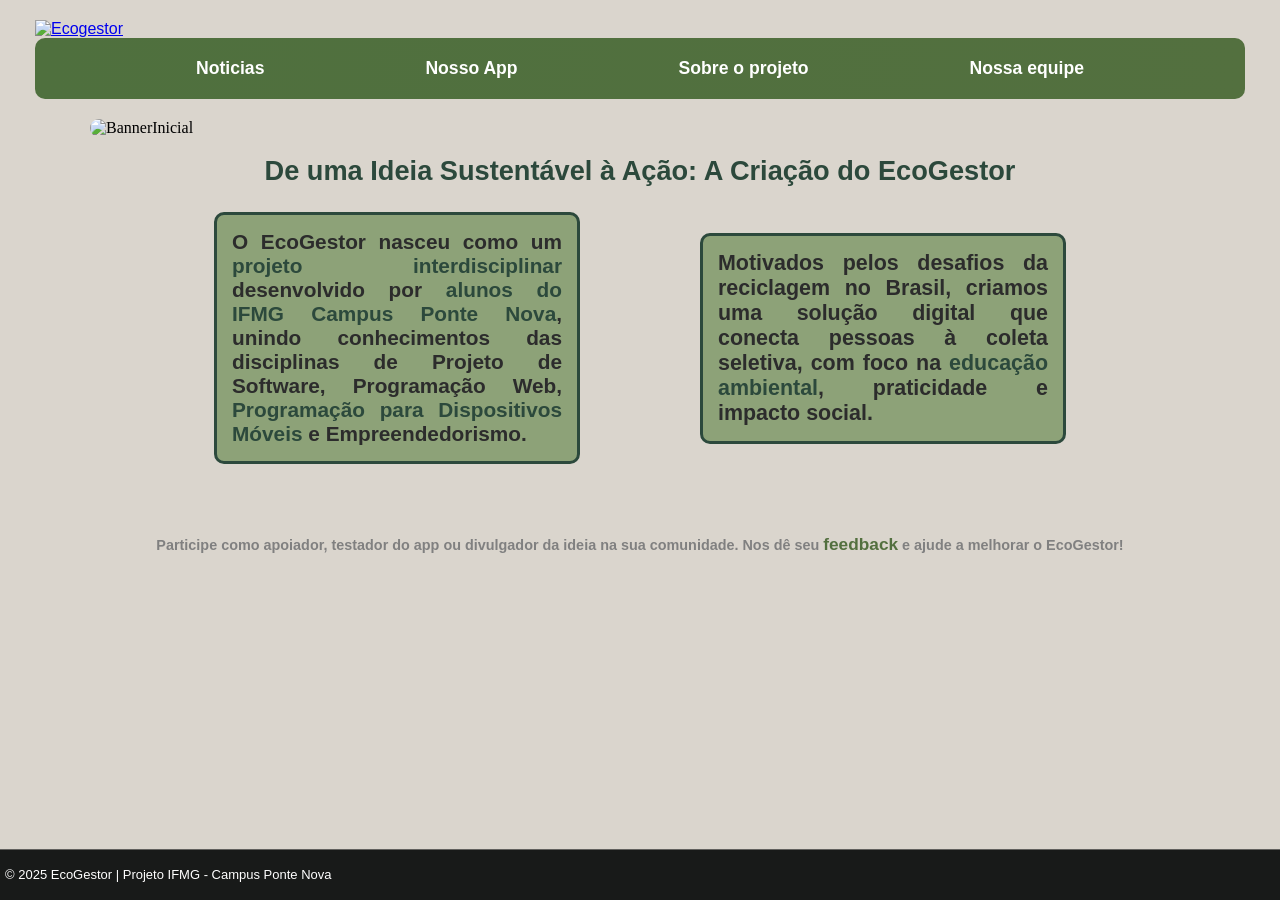
==== html/index.html @ 3a6bd668 "aprimoramento do formulario(pequena mudança no visual e adição de perguntas)" ====
<!DOCTYPE html>
<html lang="pt-BR">
  <head>
    <meta charset="UTF-8" />
    <title>EcoGestor - Início</title>
    <link rel="icon" href="../Imagens/favicon.ico" type="image/x-icon" />
    <link rel="stylesheet" href="../style.css" />
    <style>
      main {
        padding: 10px 30px;
        background-color: var(--fundo);
      }

      #conteudo {
        display: flex;
        gap: 20px;
        flex-wrap: wrap;
        justify-content: center;
        align-items: flex-start;
      }

      #conteudo .item {
        flex: 1 1 350px;
        max-width: 560px;
      }

      #conteudo iframe {
        width: 560px;
        height: 315px;
        display: block;
      }

      #conteudo img {
        width: 560px;
        height: auto;
        border-radius: 8px;
      }

      .texto {
        font-size: 16px;
        line-height: 1.6;
        color: var(--cor-escura);
        padding-right: 5px;
      }
      #textolink {
        color: var(--cor-escura);
        font-weight: bold;
        font-size: 18px;
      }

      .caixa {
        border: 1px solid v;
        border-radius: 8px;
        padding: 10px;
        box-shadow: 0 2px 6px rgba(0, 0, 0, 0.1);
        max-width: 560px;
        width: 100%;
        margin-bottom: 20px;
      }
      #caixatexto {
        background-color: #f0f0f0;
        color: #181a19;
        border: 2px solid #2c493c;
        border-radius: 8px;
        padding: 20px;
        box-shadow: 0 4px 8px rgba(44, 73, 60, 0.3);
        font-size: 16px;
        line-height: 1.6;
      }
      .caixa .textovideo {
        margin-top: 0;
      }

      #textoestudo p {
        margin-top: 10px;
      }
      .item figure.caixa {
        margin-top: 0;
      }
      #textoestudo h3 {
        margin-top: 0;
      }
    </style>
  </head>

  <body>

    <header>
        <a href="index.html">
          <img src="../Imagens/logoEco.png" alt="Ecogestor" height="25%" width="25%" />
        </a>
      <nav>

        <a class="bordadir" href="noticias.html" title="Página Inicial">Noticias</a >
        <a class="bordadir" href="App.html" title="Nosso App">Nosso App</a>

        <a class="bordadir" href="Sobre.html" title="Nosso App"
          >Sobre o projeto</a>

        <a href="Contato.html" title="Nosso App">Nossa equipe</a>

      </nav>

    </header>


    <main>

      <audio autoplay preload="metadata">

        <source src="../Audios/audioinicio.mp3" type="audio/mpeg" />
        <source src="../Audios/audioinicio.ogg" type="audio/ogg" />
        <source src="../Audios/audioinicio.wav" type="audio/wav" />

        Seu navegador não suporta áudio.

      </audio>


      <div id="titulo">
        <img style="margin-top: -50px;" src="../Imagens/BannerInicial.png" alt="BannerInicial">
        <h1>De uma Ideia Sustentável à Ação: A Criação do EcoGestor</h1>
        <div id="alinhar">
          <p style="font-size: 1.3em">
            O EcoGestor nasceu como um <a href="Sobre.html">projeto interdisciplinar</a> desenvolvido por
              <a href="Contato.html">alunos do IFMG Campus Ponte Nova</a>, unindo conhecimentos das
              disciplinas de Projeto de Software, Programação Web, <a href="App.html">
                Programação
                para Dispositivos Móveis
              </a> e Empreendedorismo.
          </p>

          <p style="font-size: 1.34em;"> Motivados pelos
              desafios da reciclagem no Brasil, criamos uma solução digital que
              conecta pessoas à coleta seletiva, com foco na <a href="noticias.html">educação ambiental</a>,
              praticidade e impacto social.
            </p>
        </div>
      </div>
      <div id="Contato">
      <p id="rodapezinho">
          Participe como apoiador, testador do app ou divulgador da ideia na sua
          comunidade. Nos dê seu <span id="spanform"><a href="form.html">feedback</a></span> e ajude a melhorar o EcoGestor!
        </p>
        </div>
    </main>

    <footer>  

      <p>© 2025 EcoGestor | Projeto IFMG - Campus Ponte Nova</p>
      
      
    </footer>
  </body>
</html>
---- style.css ----
:root {
      --texto: #53703F;
      --fundo: #DAD5CD ;
      --cor-escura: #181a19;
      --verde-escuro: #2c493c;
      --verde-fundo: #53703F;
}

@import url('https://fonts.googleapis.com/css2?family=Questrial&display=swap');

@font-face {
    font-family: EspionRounded;
    src: url(Fontes/EspionRounded-Regular.ttf);
}
@font-face {
    font-family: OpenSans;
    src: url(Fontes/OpenSans-VariableFont_wdth\,wght.ttf)
}

ul,ol,li,a,a:hover{
    font-family: Questrial, Arial, sans-serif;
}
h2, h3{
    font-family: EspionRounded, Arial, sans-serif;
}
p {
    font-family: Arial, Helvetica, sans-serif;
}
h1 {
    font-family: OpenSans, Arial, sans-serif;
}
/*Cabeçalho e Rodapé*/  

body {
    margin: 0;
    padding: 0;
    background-color: var(--fundo);
}

header {
    padding: 20px 35px;

}
header > img {
    display: block;
    margin: 0px;
}

nav {
    padding: 20px;
}

header nav{
    border-radius: 10px;
    background-image: linear-gradient(to left,#53703F , #4F703E);
    padding: 20px 0px;
    display: flex;
    justify-content: space-evenly;
    flex-wrap: wrap;
    
}

header nav a {
    color: white;
    font-weight: bold;
    font-size: 1.1em;
    text-decoration: none;
}

header nav a:hover {
    color: var(--fundo);
    font-weight: bold;
    text-decoration: none;
    font-size: 1.1em;
    background-color: hsla(120, 89%, 7%, 0.498);
    border-radius: 20px;
}

footer{
    display: block;
    padding: 5px;
    background-color: var(--cor-escura);
}

footer p {
    color: white;
    font-size: 13px;
}

/*Tópicos das paginas*/

#topicos {
    display: flex;
    flex-direction: column;
    margin-top: 0px;
    margin: 40px 60px 40px 60px;
}

#topicos li {
    color: var(--cor-escura);
    padding: 10px;
    margin: 10px 0;
    font-size: 18px;
    color: var(--texto);
    font-weight: bold;
}
#topicos li a{
    color: var(--texto);
    text-decoration: none;
}

#topicos nav{
    margin-top: -50px;
    border-radius: 10px;
}

/* Pag Inicial*/

#titulo {
    margin: 40px 60px 40px 60px;
}
#titulo  h1 {
    color: var(--verde-escuro);
    text-align: center;
    font-size: 1.7em;
    margin-bottom: 5px;
}
#titulo  h2 {
    color: var(--verde-escuro);
    text-align: center;
    font-size: 1.7em;
    margin-bottom: 5px;
}
#titulo p {
    color: black;
    text-align: justify;
    margin: 20px 60px;
    font-weight: bold;
    width: '60%';
}
#titulo a{
    font-weight:  700;
    color: var(--verde-escuro);
    text-decoration: none;
}
#titulo a:hover{
    color: var(--fundo);
    font-size: 1em;
}
#alinhar {
    display: flex;
    flex-wrap: wrap;
    justify-content: center;
    align-items: center;
}
    #alinhar p {
    background-color:#5e83459e;
    width: 30%;
    min-width: 250px;
    max-width: 500px; 
    border: var(--verde-escuro) solid 3px;
    border-radius: 10px;
    color: #2c2c2c;
    padding: 15px;
}



#titulo img {
    display: block;
    margin: auto;
    width: 100%;
    border-radius: 10px;
}


#Apresentacao {
    background-color: var(--fundo);
}

#Apresentacao h1{
    margin-top: 0px;
    text-align: center;
    font-size: 2em;
    color: var(--verde-escuro);
    margin-bottom: -20px;
}
#Apresentacao #subtextoh1{
    text-align: center;
    font-size: 1em;
    color: var(--texto);
}
#Apresentacao h2 {
    margin-top: 35px;
    margin-left: 86px;
    font-size: 23px;
    color:  var(--verde-escuro);
    margin-bottom: -15px;
}
#Apresentacao .topicos nav{
    margin-top: -50px;
    width: 700px;
}
#App h3{
  font-size: 23px;
  color: white;
  font-weight: bold;
}
#App p{
    font-size: 1.18em;
    color:#eeeaea;
}
#App {
    border-top: 3px solid black;
    margin: 0px;
    margin-top: -40px;
    background-color: var(--verde-fundo);
    padding: 20px 30px;
}
#App > img {
    display: inline;
    margin: 10px 120px;
    padding: 4px;
    background-color: whitesmoke;
    border-radius: 10px;
    border: 5px solid rgba(0, 0, 0, 0.709);
}
#VSec {
   margin-top: 20px; 
}
#Voltar img {
    color: var(--fundo);
    width: 30px;
    text-decoration: none;
    background-color: hsla(120, 89%, 7%, 0.498);
    padding: 10px;
    border-radius: 40px;
}
#Voltar img:hover {
    background-color: var(--fundo);
    color: var(--verde-escuro);
    width: 32px;
    height: 32px;
    text-decoration: none;
    border: 3px solid var(--verde-escuro);
}

html, body { min-height: 100vh; }
body > footer { position: sticky; top: 100vh; }


#SobreApp h2::first-letter {
    font-size: 1.3em;
}
#SobreApp {
    border-top: 3px solid black;
    margin: 0px;
    margin-top: -40px;
    background-color: var(--verde-fundo);
    padding: 20px 40px;
}
#SobreApp h2{
  font-size: 1.4em;
  color: white;
  padding-left: 30px;
  font-weight: bolder;
}
#SobreApp p{
    margin-left: 20px;
    font-size: 1.13em;
    color: #E0E0E0 ;
    font-weight: bold;
    max-width: 80%;
    text-align: justify;
}
#SobreApp ol, ul {
    font-size: 1.13em;
    color: #DCDCDC;
    font-weight: bold;
    margin-left: 30px;
}

#container {
  max-width: 950px;
  margin: 50px auto;
  padding: 20px;
  background-color: rgba(255, 255, 255, 0.438);
  border-radius: 12px;
  box-shadow: 0 4px 15px rgba(0, 0, 0, 0.1);
  font-family: "Poppins", sans-serif;
  text-align: center;
}

/* Pag Nossa Equipe*/

#titulotb h1 {
  text-align: center;
  color: #333;
  margin-bottom: 30px;
  font-size: 2.4em;
  font-family: EspionRounded, Arial, sans-serif;
}


#tabela-container {
  overflow-x: auto;
}


#tabela-integrantes {
  width: 100%;
  border-collapse: collapse;
}

#tabela-integrantes th,
#tabela-integrantes td {
  padding: 15px;
  text-align: center;
  border-bottom: 1px solid #ddd;
}

#tabela-integrantes th {
  background-color: #628650;
  color: white;
  text-transform: uppercase;
}
#tabela-integrantes th:first-child {
    border-top-left-radius: 16px;
    border-bottom-left-radius: 16px;
}

#tabela-integrantes th:last-child {
    border-top-right-radius: 16px;
    border-bottom-right-radius: 16px;
}

#tabela-integrantes tr:hover {
  background-color: #f1f1f1;
}

#tabela-integrantes img.membro {
  width: 120px;
  height: 120px;
  border-radius: 50%;
  object-fit: cover;
  margin-bottom: 10px;
  transition: transform 0.3s ease;
}

#tabela-integrantes img.membro:hover {
  transform: scale(1.05);
}

#tabela-integrantes td p {
  margin: 0;
  font-weight: 500;
  color: #333;
}

#tabela-integrantes td img {
  width: 36px;
  height: 36px;
  transition: transform 0.3s ease;
}

#tabela-integrantes a:hover img {
  transform: scale(1.2);
}


#Contato {
    display: flex;
    flex-direction: column;
    align-items: center;
    margin-top: 20px;
}
#Contato ul {
    margin: 2px 0;
    color: black;
    padding: 0;
}
#Contato p {
    color: ver;
    font-weight: bold;
    text-align: center;
    font-size: 1.3em;
    margin-top: 10px;
}
#Contato #rodapezinho {
    color: gray;
    font-size: 0.9em;
}
#Contato #spanform {
    font-weight: bolder;
}

#Contato #spanform a {
    text-decoration: none;
    color: var(--verde-fundo);
    font-size: 1.2em;
}
#Contato #spanform a:hover {
    color: rgb(85, 85, 85);
    font-size: 1.206em;
    
}

/* Formulário de Opinião */

#opiniao {
  display: flex;
  flex-direction: column;
  align-items: center;
  justify-content: center;
  padding: 50px 20px;
  font-family: 'Poppins', sans-serif;
}

#opiniao form {
  background: #e4e2df;
  padding: 40px;
  border-radius: 20px;
  max-width: 520px;
  width: 100%;
  box-shadow: 0 6px 20px rgba(0, 0, 0, 0.1);
}

#form-title {
  text-align: center;
  color: #333;
  font-size: 1.9em;
  margin-bottom: 35px;
  font-weight: bold;
}

/* ----------- CAMPOS NORMAIS ----------- */
.input-group {
  position: relative;
  margin-bottom: 25px;
}

.input-group input,
.input-group textarea {
  width: 100%;
  padding: 14px 12px;
  border: 2px solid #686a68;
  border-radius: 10px;
  font-size: 1em;
  background-color: transparent;
  transition: all 0.3s ease;
  resize: none;
}

.input-group label {
  position: absolute;
  top: 13px;
  left: 15px;
  color: #4a784f;
  background-color: transparent;
  font-weight: 500;
  transition: all 0.3s ease;
  pointer-events: none;
}

.input-group input:focus,
.input-group textarea:focus {
  border-color: #2c6e49;
  box-shadow: 0 0 8px rgba(44, 110, 73, 0.3);
  background-color: rgb(223, 223, 223);
}

.input-group input:focus + label,
.input-group input:valid + label,
.input-group textarea:focus + label,
.input-group textarea:valid + label {
  top: -10px;
  left: 10px;
  background-color: #e4e2df;
  font-size: 0.85em;
  color: #2c6e49;
  padding: 0 5px;
}

/* ----------- RADIO E CHECKBOX ----------- */
.question {
  margin-bottom: 25px;
}

.question p {
  font-weight: 600;
  color: #184d28;
  margin-bottom: 10px;
}

.options {
  display: flex;
  flex-wrap: wrap;
  gap: 10px 20px;
}

/* evita conflito com os labels do input-group */
.options label {
  position: static !important;
  display: flex;
  align-items: center;
  gap: 8px;
  cursor: pointer;
  color: #333;
  font-weight: 500;
}

/* visual dos radios e checkboxes */
input[type="radio"],
input[type="checkbox"] {
  appearance: none;
  width: 18px;
  height: 18px;
  border: 2px solid #2c6e49;
  border-radius: 50%;
  transition: all 0.2s ease;
  position: relative;
}

input[type="checkbox"] {
  border-radius: 5px;
}

input[type="radio"]:checked::after,
input[type="checkbox"]:checked::after {
  content: "";
  position: absolute;
  width: 10px;
  height: 10px;
  background-color: #2c6e49;
  border-radius: 50%;
  top: 50%;
  left: 50%;
  transform: translate(-50%, -50%);
}

input[type="checkbox"]:checked::after {
  width: 8px;
  height: 8px;
  border-radius: 2px;
}

/* ----------- BOTÃO ----------- */
#opiniao button {
  width: 100%;
  padding: 14px 0;
  background-color: #2c6e49;
  color: white;
  font-size: 1.05em;
  font-weight: bold;
  border: none;
  border-radius: 10px;
  cursor: pointer;
  transition: all 0.3s ease;
}

#opiniao button:hover {
  background-color: #1e5235;
  transform: translateY(-2px);
  box-shadow: 0 4px 10px rgba(44, 110, 73, 0.3);
}
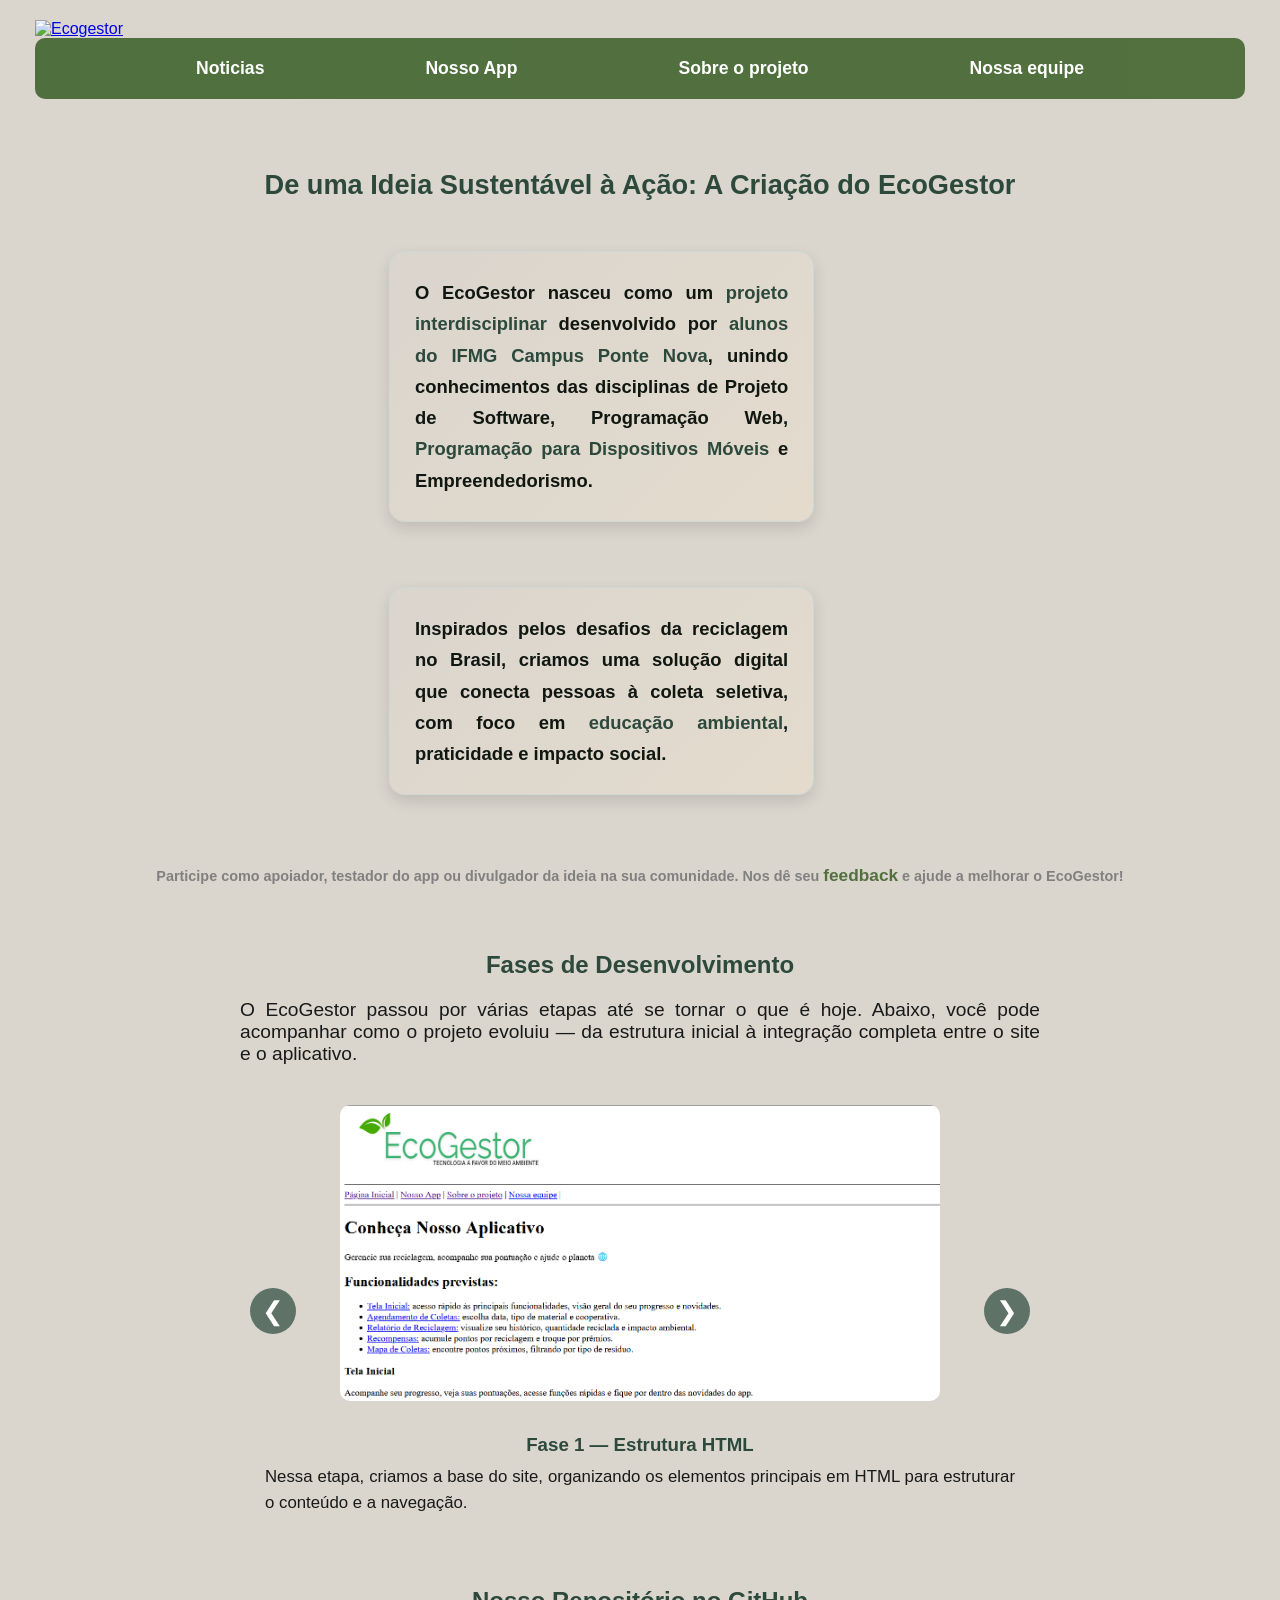
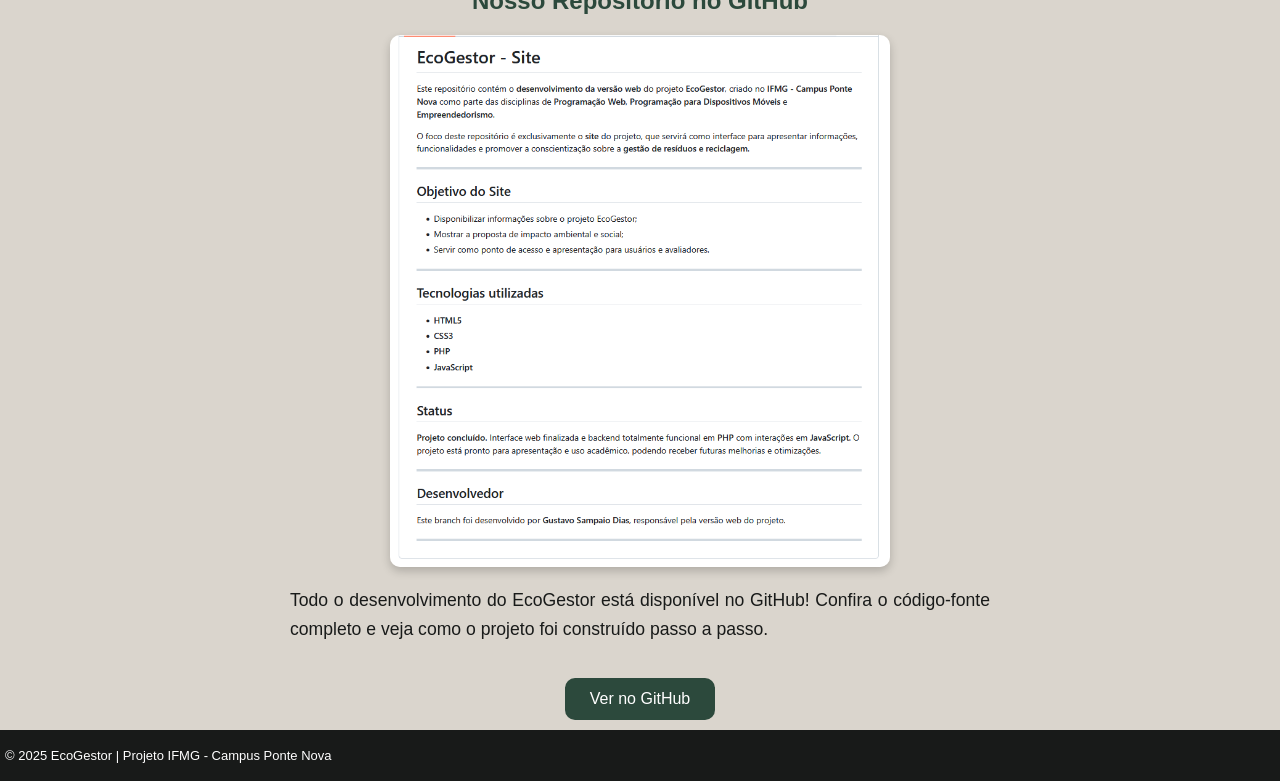
==== commit 9e0c9a3f: "Redesign na pagina inicial e na pagina de notocias/correção de bugs e aprimoramento do JS" ====
--- a/html/index.html
+++ b/html/index.html
@@ -41,7 +41,9 @@
         line-height: 1.6;
         color: var(--cor-escura);
         padding-right: 5px;
-      }
+        text-align: justify;
+      }
+
       #textolink {
         color: var(--cor-escura);
         font-weight: bold;
@@ -49,7 +51,6 @@
       }
 
       .caixa {
-        border: 1px solid v;
         border-radius: 8px;
         padding: 10px;
         box-shadow: 0 2px 6px rgba(0, 0, 0, 0.1);
@@ -57,6 +58,7 @@
         width: 100%;
         margin-bottom: 20px;
       }
+
       #caixatexto {
         background-color: #f0f0f0;
         color: #181a19;
@@ -66,90 +68,279 @@
         box-shadow: 0 4px 8px rgba(44, 73, 60, 0.3);
         font-size: 16px;
         line-height: 1.6;
-      }
+        text-align: justify;
+      }
+
       .caixa .textovideo {
         margin-top: 0;
       }
 
       #textoestudo p {
         margin-top: 10px;
-      }
+        text-align: justify;
+      }
+
       .item figure.caixa {
         margin-top: 0;
       }
+
       #textoestudo h3 {
         margin-top: 0;
       }
+
+      #carrossel {
+        position: relative;
+        max-width: 800px;
+        margin: 40px auto;
+        overflow: hidden;
+        text-align: center;
+      }
+
+      .fase {
+        display: none;
+        animation: fade 0.6s ease-in-out;
+        text-align: center;
+      }
+
+      .fase.ativa {
+        display: block;
+      }
+
+      .fase img {
+        width: 100%;
+        max-width: 600px;
+        border-radius: 10px;
+        margin-bottom: 10px;
+      }
+
+      .fase h3 {
+        color: var(--verde-escuro);
+        margin-bottom: 8px;
+      }
+
+      .fase p {
+        text-align: justify;
+        max-width: 750px;
+        margin: 0 auto;
+        color: var(--cor-escura);
+        font-size: 1.05em;
+        line-height: 1.6;
+      }
+
+      .seta {
+        position: absolute;
+        top: 50%;
+        transform: translateY(-50%);
+        background-color: rgba(44, 73, 60, 0.7);
+        color: white;
+        border: none;
+        border-radius: 50%;
+        font-size: 1.6em;
+        padding: 8px 12px;
+        cursor: pointer;
+        transition: background-color 0.3s ease;
+      }
+
+      .seta:hover {
+        background-color: var(--verde-escuro);
+      }
+
+      #anterior {
+        left: 10px;
+      }
+
+      #proximo {
+        right: 10px;
+      }
+
+      @keyframes fade {
+        from {
+          opacity: 0;
+          transform: scale(0.95);
+        }
+        to {
+          opacity: 1;
+          transform: scale(1);
+        }
+      }
+
+      #repositorio {
+        text-align: center;
+        margin-top: 70px;
+      }
+
+      #repositorio p {
+        text-align: justify;
+        max-width: 700px;
+        margin: 15px auto;
+        color: var(--cor-escura);
+        font-size: 1.1em;
+        line-height: 1.6;
+      }
     </style>
   </head>
 
   <body>
-
     <header>
-        <a href="index.html">
-          <img src="../Imagens/logoEco.png" alt="Ecogestor" height="25%" width="25%" />
-        </a>
+      <a href="index.html">
+        <img
+          src="../Imagens/logoEco.png"
+          alt="Ecogestor"
+          height="25%"
+          width="25%"
+        />
+      </a>
       <nav>
-
-        <a class="bordadir" href="noticias.html" title="Página Inicial">Noticias</a >
+        <a class="bordadir" href="noticias.html" title="Página Inicial">Noticias</a>
         <a class="bordadir" href="App.html" title="Nosso App">Nosso App</a>
-
-        <a class="bordadir" href="Sobre.html" title="Nosso App"
-          >Sobre o projeto</a>
-
+        <a class="bordadir" href="Sobre.html" title="Nosso App">Sobre o projeto</a>
         <a href="Contato.html" title="Nosso App">Nossa equipe</a>
-
       </nav>
-
     </header>
 
-
     <main>
-
       <audio autoplay preload="metadata">
-
         <source src="../Audios/audioinicio.mp3" type="audio/mpeg" />
         <source src="../Audios/audioinicio.ogg" type="audio/ogg" />
         <source src="../Audios/audioinicio.wav" type="audio/wav" />
-
         Seu navegador não suporta áudio.
-
       </audio>
 
-
       <div id="titulo">
-        <img style="margin-top: -50px;" src="../Imagens/BannerInicial.png" alt="BannerInicial">
         <h1>De uma Ideia Sustentável à Ação: A Criação do EcoGestor</h1>
-        <div id="alinhar">
-          <p style="font-size: 1.3em">
-            O EcoGestor nasceu como um <a href="Sobre.html">projeto interdisciplinar</a> desenvolvido por
-              <a href="Contato.html">alunos do IFMG Campus Ponte Nova</a>, unindo conhecimentos das
-              disciplinas de Projeto de Software, Programação Web, <a href="App.html">
-                Programação
-                para Dispositivos Móveis
-              </a> e Empreendedorismo.
+
+<div id="alinhar">
+  <div class="cardtexto">
+    <div class="conteudo-card">
+      <p>
+        O EcoGestor nasceu como um 
+        <a href="Sobre.html">projeto interdisciplinar</a> desenvolvido por 
+        <a href="Contato.html">alunos do IFMG Campus Ponte Nova</a>, unindo 
+        conhecimentos das disciplinas de Projeto de Software, Programação Web, 
+        <a href="App.html">Programação para Dispositivos Móveis</a> e Empreendedorismo.
+      </p>
+    </div>
+  </div>
+
+  <div class="cardtexto">
+    <div class="conteudo-card">
+      <p>
+        Inspirados pelos desafios da reciclagem no Brasil, criamos uma solução digital que 
+        conecta pessoas à coleta seletiva, com foco em 
+        <a href="noticias.html">educação ambiental</a>, praticidade e impacto social.
+      </p>
+    </div>
+  </div>
+</div>
+
+      </div>
+
+      <div id="Contato">
+        <p id="rodapezinho" style="text-align: justify;">
+          Participe como apoiador, testador do app ou divulgador da ideia na sua
+          comunidade. Nos dê seu <span id="spanform"><a href="form.html">feedback</a></span> e ajude a
+          melhorar o EcoGestor!
+        </p>
+      </div>
+
+      <section id="fases">
+        <h2 style="text-align: center; color: var(--verde-escuro); margin-top: 50px;">
+          Fases de Desenvolvimento
+        </h2>
+        <p style="text-align: justify; max-width: 800px; margin: auto; color: var(--cor-escura); font-size: 1.2em;">
+          O EcoGestor passou por várias etapas até se tornar o que é hoje.
+          Abaixo, você pode acompanhar como o projeto evoluiu — da estrutura
+          inicial à integração completa entre o site e o aplicativo.
+        </p>
+
+        <div id="carrossel">
+          <button class="seta" id="anterior">❮</button>
+
+          <div class="fase ativa">
+            <img src="../Imagens/HTML.png" alt="Fase HTML" />
+            <h3>Fase 1 — Estrutura HTML</h3>
+            <p>
+              Nessa etapa, criamos a base do site, organizando os elementos
+              principais em HTML para estruturar o conteúdo e a navegação.
+            </p>
+          </div>
+
+          <div class="fase">
+            <img src="../Imagens/CSS.png" alt="Fase CSS" />
+            <h3>Fase 2 — Estilo com CSS</h3>
+            <p>
+              Aqui o visual começou a ganhar forma! Foram aplicadas cores,
+              fontes e layout responsivo para tornar o site mais agradável.
+            </p>
+          </div>
+
+          <div class="fase">
+            <img src="../Imagens/Form.png" alt="Fase JS/PHP" />
+            <h3>Fase 3 — Funcionalidades com JS e PHP</h3>
+            <p>
+              Adicionamos scripts JavaScript para interatividade e PHP para
+              conexão com banco de dados, deixando o site mais dinâmico e funcional.
+            </p>
+          </div>
+
+          <button class="seta" id="proximo">❯</button>
+        </div>
+      </section>
+
+      <section id="repositorio">
+        <h2 style="text-align: center; color: var(--verde-escuro); margin-top: 70px;">
+          Nosso Repositório no GitHub
+        </h2>
+        <div style="text-align: center; margin-top: 20px">
+          <img
+            src="../Imagens/RepoGit.png"
+            alt="Repositório GitHub"
+            style="width: 60%; max-width: 500px; border-radius: 10px; box-shadow: 0 4px 10px rgba(0, 0, 0, 0.2);"
+          />
+          <p>
+            Todo o desenvolvimento do EcoGestor está disponível no GitHub!
+            Confira o código-fonte completo e veja como o projeto foi construído
+            passo a passo.
           </p>
-
-          <p style="font-size: 1.34em;"> Motivados pelos
-              desafios da reciclagem no Brasil, criamos uma solução digital que
-              conecta pessoas à coleta seletiva, com foco na <a href="noticias.html">educação ambiental</a>,
-              praticidade e impacto social.
-            </p>
+          <a href="https://github.com/DiasCode1/EcoGestor-Site" target="_blank">
+            <button
+              style="
+                margin-top: 20px;
+                background-color: var(--verde-escuro);
+                color: white;
+                border: none;
+                padding: 12px 25px;
+                border-radius: 10px;
+                font-size: 1em;
+                cursor: pointer;
+                transition: 0.3s;
+              "
+            >
+              Ver no GitHub
+            </button>
+          </a>
         </div>
-      </div>
-      <div id="Contato">
-      <p id="rodapezinho">
-          Participe como apoiador, testador do app ou divulgador da ideia na sua
-          comunidade. Nos dê seu <span id="spanform"><a href="form.html">feedback</a></span> e ajude a melhorar o EcoGestor!
-        </p>
-        </div>
+      </section>
     </main>
 
-    <footer>  
-
+    <footer>
       <p>© 2025 EcoGestor | Projeto IFMG - Campus Ponte Nova</p>
-      
-      
     </footer>
+
+    <script>
+      const fases = document.querySelectorAll(".fase");
+      const btnAnterior = document.getElementById("anterior");
+      const btnProximo = document.getElementById("proximo");
+      let index = 0;
+
+      function mostrarFase(novoIndex) {
+        fases[index].classList.remove("ativa");
+        index = (novoIndex + fases.length) % fases.length;
+        fases[index].classList.add("ativa");
+      }
+
+      btnAnterior.addEventListener("click", () => mostrarFase(index - 1));
+      btnProximo.addEventListener("click", () => mostrarFase(index + 1));
+    </script>
   </body>
 </html>
--- a/style.css
+++ b/style.css
@@ -132,13 +132,6 @@
     font-size: 1.7em;
     margin-bottom: 5px;
 }
-#titulo p {
-    color: black;
-    text-align: justify;
-    margin: 20px 60px;
-    font-weight: bold;
-    width: '60%';
-}
 #titulo a{
     font-weight:  700;
     color: var(--verde-escuro);
@@ -149,22 +142,58 @@
     font-size: 1em;
 }
 #alinhar {
-    display: flex;
-    flex-wrap: wrap;
-    justify-content: center;
-    align-items: center;
-}
-    #alinhar p {
-    background-color:#5e83459e;
-    width: 30%;
-    min-width: 250px;
-    max-width: 500px; 
-    border: var(--verde-escuro) solid 3px;
-    border-radius: 10px;
-    color: #2c2c2c;
-    padding: 15px;
-}
-
+  flex: 1 1 450px;
+  display: flex;
+  flex-wrap: wrap;
+  justify-content: center;
+  align-items: stretch;
+  gap: 25px;
+  margin-top: 30px;
+}
+
+#alinhar p {
+  background: linear-gradient(135deg, #DAD5CD, #e4dbcd);
+  width: 32%;
+  min-width: 280px;
+  max-width: 450px;
+  border: 1px solid #cfd8d4;
+  border-radius: 16px;
+  color: #1f1f1f;
+  padding: 25px;
+  font-size: 1.1em;
+  line-height: 1.7;
+  text-align: justify;
+  box-shadow: 0 6px 15px rgba(0, 0, 0, 0.12);
+  transition: all 0.35s ease;
+}
+
+#alinhar p:hover {
+  transform: translateY(-5px) scale(1.02);
+  box-shadow: 0 10px 25px rgba(0, 0, 0, 0.25);
+  background: linear-gradient(135deg, #DAD5CD, #e4dbcd);
+}
+
+#alinhar a {
+  color: #2c493c;
+  font-weight: 700;
+  text-decoration: none;
+  border-bottom: 2px solid transparent;
+  transition: border-color 0.3s ease, color 0.3s ease;
+}
+
+#alinhar a:hover {
+  color: #1f3329;
+  border-color: #1f3329;
+}
+
+#titulo p {
+  color: #101710;
+  text-align: justify;
+  margin: 20px 60px;
+  font-weight: 600;
+  font-size: 1.15em;
+  width: 60%;
+}
 
 
 #titulo img {
@@ -212,7 +241,6 @@
     color:#eeeaea;
 }
 #App {
-    border-top: 3px solid black;
     margin: 0px;
     margin-top: -40px;
     background-color: var(--verde-fundo);
@@ -229,6 +257,14 @@
 #VSec {
    margin-top: 20px; 
 }
+#Voltar {
+    position: fixed;
+    bottom: 55px;
+    left: 1%;
+    z-index: 1000;
+    display: none;
+    transition: opacity 0.3s ease, transform 0.3s ease;
+}
 #Voltar img {
     color: var(--fundo);
     width: 30px;
@@ -236,6 +272,7 @@
     background-color: hsla(120, 89%, 7%, 0.498);
     padding: 10px;
     border-radius: 40px;
+  
 }
 #Voltar img:hover {
     background-color: var(--fundo);
@@ -254,7 +291,6 @@
     font-size: 1.3em;
 }
 #SobreApp {
-    border-top: 3px solid black;
     margin: 0px;
     margin-top: -40px;
     background-color: var(--verde-fundo);
@@ -434,7 +470,6 @@
   font-weight: bold;
 }
 
-/* ----------- CAMPOS NORMAIS ----------- */
 .input-group {
   position: relative;
   margin-bottom: 25px;
@@ -452,6 +487,9 @@
   resize: none;
 }
 
+.input-group textarea {
+  font-size: 1.3em;
+}
 .input-group label {
   position: absolute;
   top: 13px;
@@ -482,7 +520,6 @@
   padding: 0 5px;
 }
 
-/* ----------- RADIO E CHECKBOX ----------- */
 .question {
   margin-bottom: 25px;
 }
@@ -499,7 +536,6 @@
   gap: 10px 20px;
 }
 
-/* evita conflito com os labels do input-group */
 .options label {
   position: static !important;
   display: flex;
@@ -510,7 +546,6 @@
   font-weight: 500;
 }
 
-/* visual dos radios e checkboxes */
 input[type="radio"],
 input[type="checkbox"] {
   appearance: none;
@@ -545,7 +580,6 @@
   border-radius: 2px;
 }
 
-/* ----------- BOTÃO ----------- */
 #opiniao button {
   width: 100%;
   padding: 14px 0;
@@ -567,3 +601,4 @@
 
 
 
+
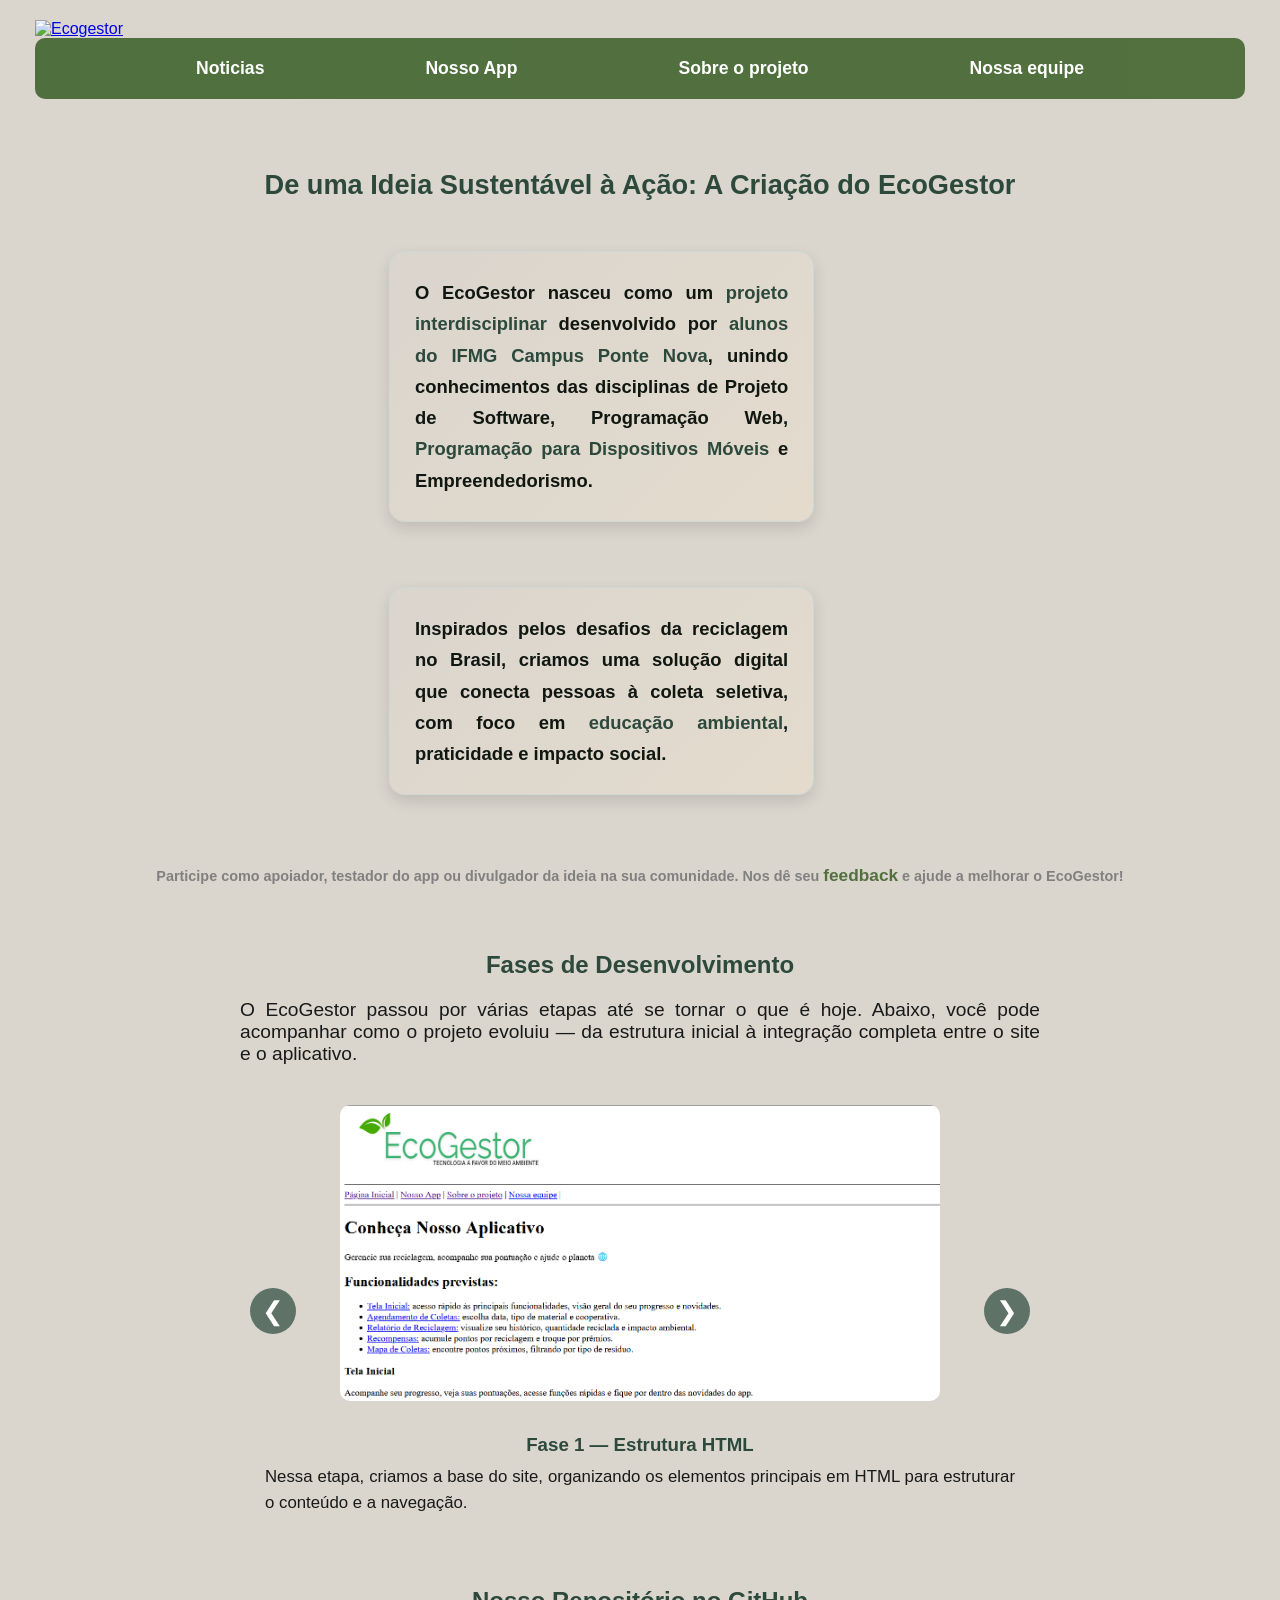
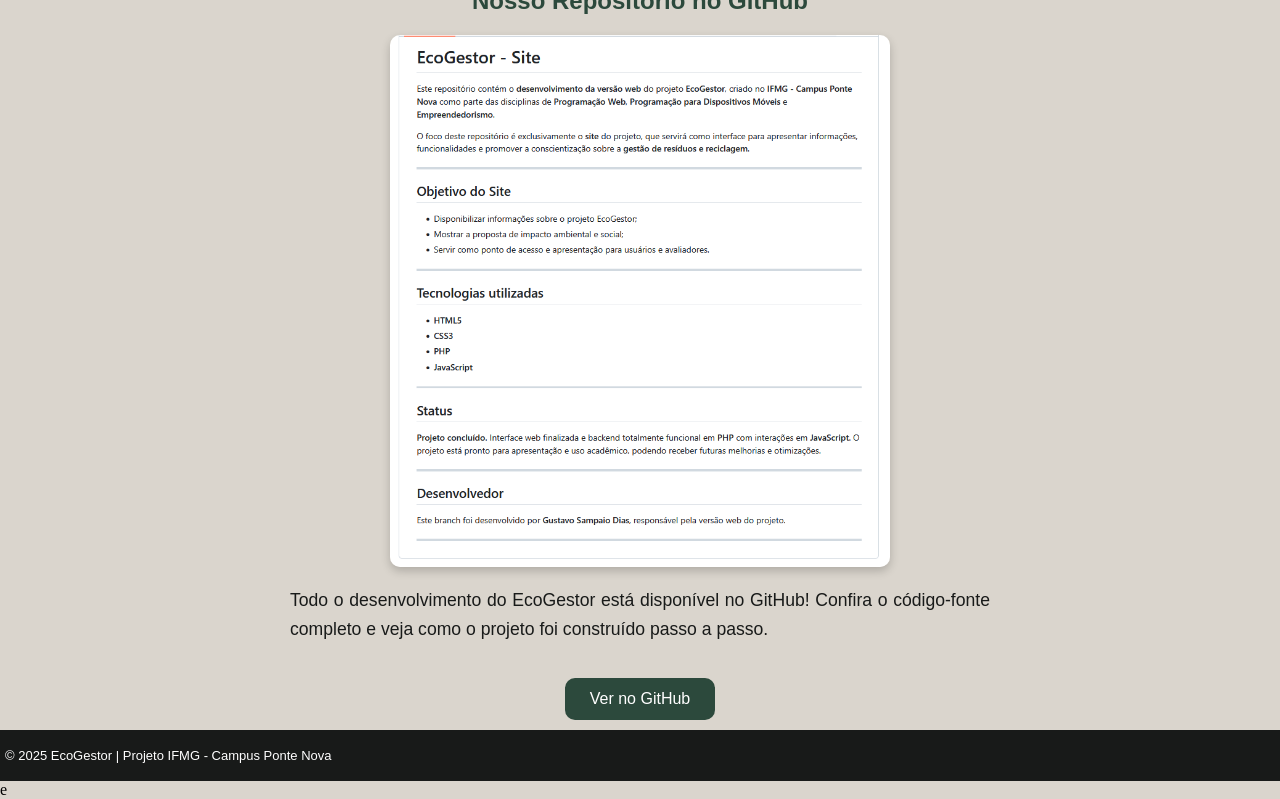
==== commit 1f7f4b69: "." ====
--- a/html/index.html
+++ b/html/index.html
@@ -343,4 +343,4 @@
       btnProximo.addEventListener("click", () => mostrarFase(index + 1));
     </script>
   </body>
-</html>
+</html>e
